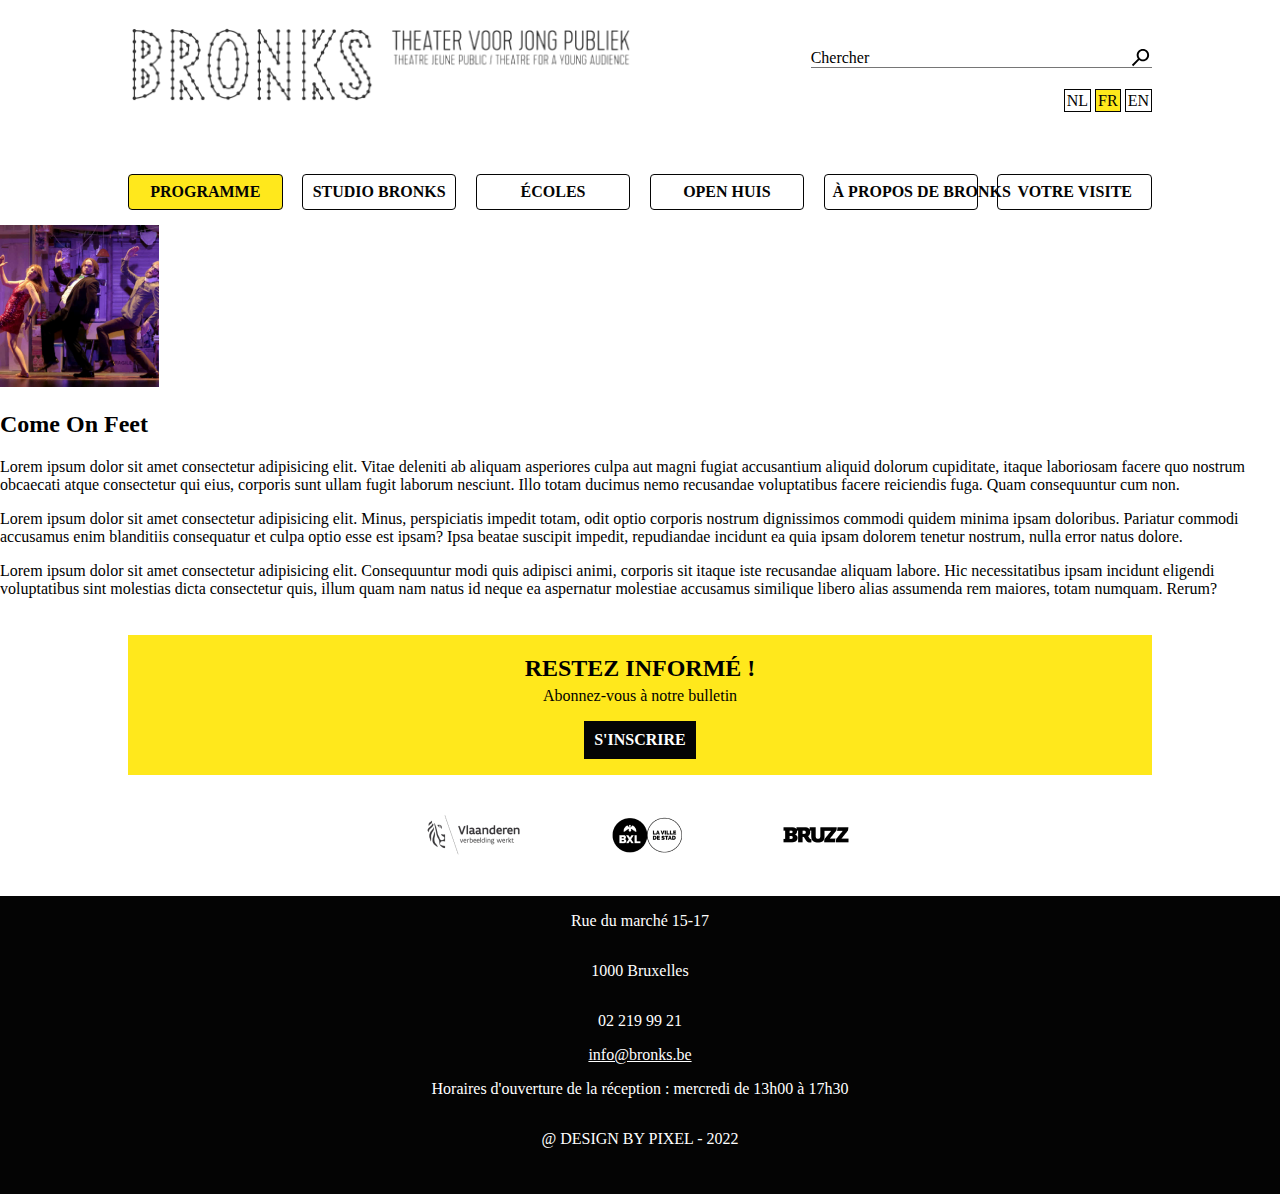
==== come_on_feet.html @ ed0005f0 "comm on feet html" ====
<!DOCTYPE html>
<html lang="fr">
<head>
    <meta charset="UTF-8">
    <meta name="viewport" content="width=device-width, initial-scale=1.0">
    <title>site Bronks</title>
    <link rel="stylesheet" href="style.css">
</head>
<body>
    <header>
        <img src="./img/logo_Bronks.png" alt="logo Bronks" onclick="window.location.href = './index.html';">
        <div class="search-bar">
            <p>Chercher</p>
            <input type="search">
        </div>
        <div class="languages">
            <a href="">NL</a>
            <a href="" class="selected">FR</a>
            <a href="">EN</a>
        </div>
        <nav>
            <a href="./programme.html" class="selected">PROGRAMME</a>
            <a href="">STUDIO BRONKS</a>
            <a href="">ÉCOLES</a>
            <a href="">OPEN HUIS</a>
            <a href="">À PROPOS DE BRONKS</a>
            <a href="">VOTRE VISITE</a>
        </nav>
    </header>
    <main>
        <img src="./img/come_on_feet.png" alt="">
        <div class="details">
            <h2>Come On Feet</h2>
            <p>Lorem ipsum dolor sit amet consectetur adipisicing elit. Vitae deleniti ab aliquam asperiores culpa aut magni fugiat accusantium aliquid dolorum cupiditate, itaque laboriosam facere quo nostrum obcaecati atque consectetur qui eius, corporis sunt ullam fugit laborum nesciunt. Illo totam ducimus nemo recusandae voluptatibus facere reiciendis fuga. Quam consequuntur cum non.</p>
            <p>Lorem ipsum dolor sit amet consectetur adipisicing elit. Minus, perspiciatis impedit totam, odit optio corporis nostrum dignissimos commodi quidem minima ipsam doloribus. Pariatur commodi accusamus enim blanditiis consequatur et culpa optio esse est ipsam? Ipsa beatae suscipit impedit, repudiandae incidunt ea quia ipsam dolorem tenetur nostrum, nulla error natus dolore.</p>
            <p>Lorem ipsum dolor sit amet consectetur adipisicing elit. Consequuntur modi quis adipisci animi, corporis sit itaque iste recusandae aliquam labore. Hic necessitatibus ipsam incidunt eligendi voluptatibus sint molestias dicta consectetur quis, illum quam nam natus id neque ea aspernatur molestiae accusamus similique libero alias assumenda rem maiores, totam numquam. Rerum?</p>
        </div>
    </main>
    <footer>
        <div class="newsletter">
            <h2>RESTEZ INFORMÉ !</h2>
            <p>Abonnez-vous à notre bulletin</p>
            <a href="">S'INSCRIRE</a>
        </div>
        <div class="logos">
            <img src="./img/vlaanderen_logo.png" alt="">
            <img src="./img/logo_vbx.png" alt="">
            <img src="./img/buzz_logo.png" alt="">
        </div>
        <div class="footer">
            <p>Rue du marché 15-17</p>
            <p>1000 Bruxelles</p>
            <p>02 219 99 21</p>
            <a href="">info@bronks.be</a>
            <p>Horaires d'ouverture de la réception : mercredi de 13h00 à 17h30</p>
            <p>@ DESIGN BY PIXEL - 2022</p>
        </div>
    </footer>
</body>
</html>
---- style.css ----
@import './css_modules/header.css';
@import './css_modules/footer.css';

:root {
    --yellow: #FFE81C;
    --black: #040404;
}

body {
    margin: 0;
    margin-top: 25px;
}
/*homepage*/
main#homepage {
    width: 80%;
    display: flex;
    flex-direction: row;
    justify-content: space-between;
    margin: auto;
}
main#homepage > img {
    width: calc(100% / 6 * (9 / 10));
    object-fit: cover;
}
/*programme page*/
div.piece {
    display: flex;
    flex-direction: row;
    justify-content: space-between;
    width: 30%;
    margin-left: 15%;
    margin-top: 25px;
}
div.piece:hover {
    cursor: pointer;
}
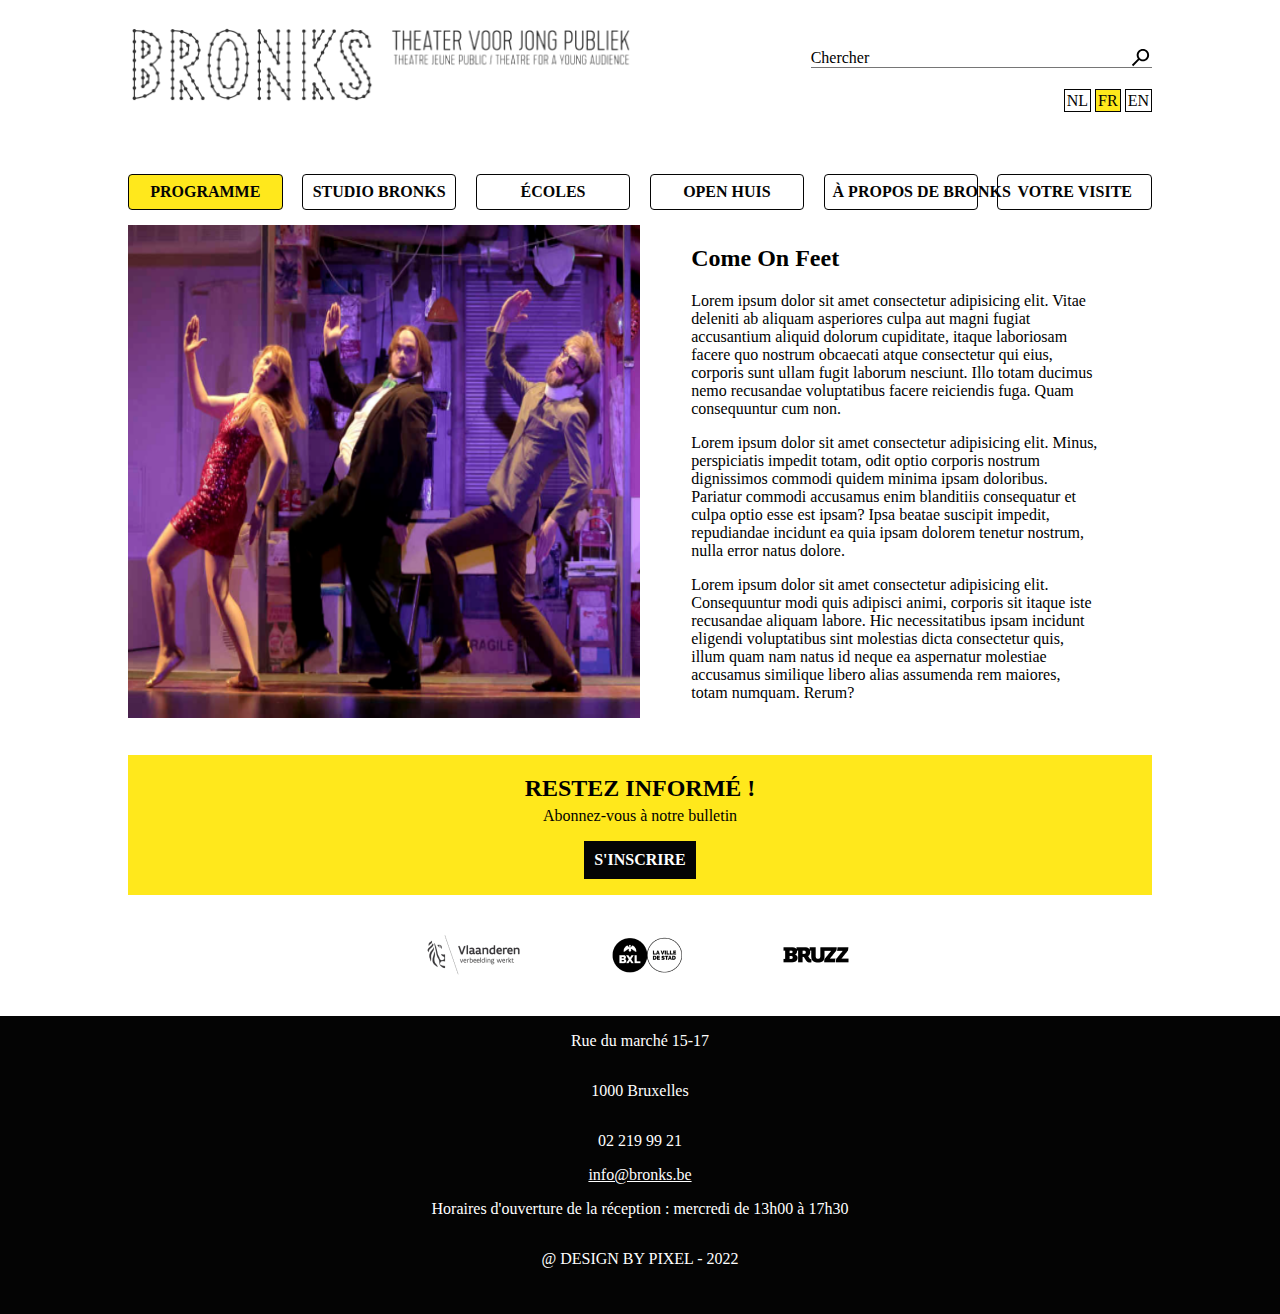
==== commit 832c1bbe: "come on feet css" ====
--- a/come_on_feet.html
+++ b/come_on_feet.html
@@ -27,8 +27,8 @@
             <a href="">VOTRE VISITE</a>
         </nav>
     </header>
-    <main>
-        <img src="./img/come_on_feet.png" alt="">
+    <main id="page">
+        <img src="./img/programme.png" alt="">
         <div class="details">
             <h2>Come On Feet</h2>
             <p>Lorem ipsum dolor sit amet consectetur adipisicing elit. Vitae deleniti ab aliquam asperiores culpa aut magni fugiat accusantium aliquid dolorum cupiditate, itaque laboriosam facere quo nostrum obcaecati atque consectetur qui eius, corporis sunt ullam fugit laborum nesciunt. Illo totam ducimus nemo recusandae voluptatibus facere reiciendis fuga. Quam consequuntur cum non.</p>
--- a/style.css
+++ b/style.css
@@ -33,4 +33,19 @@
 }
 div.piece:hover {
     cursor: pointer;
+}
+/*piece page*/
+#page {
+    width: 80%;
+    display: flex;
+    flex-direction: row;
+    flex-wrap: nowrap;
+    margin: auto;
+}
+#page > img {
+    width: 50%;
+}
+#page > h2, #page > div.details {
+    width: 40%;
+    margin: auto;
 }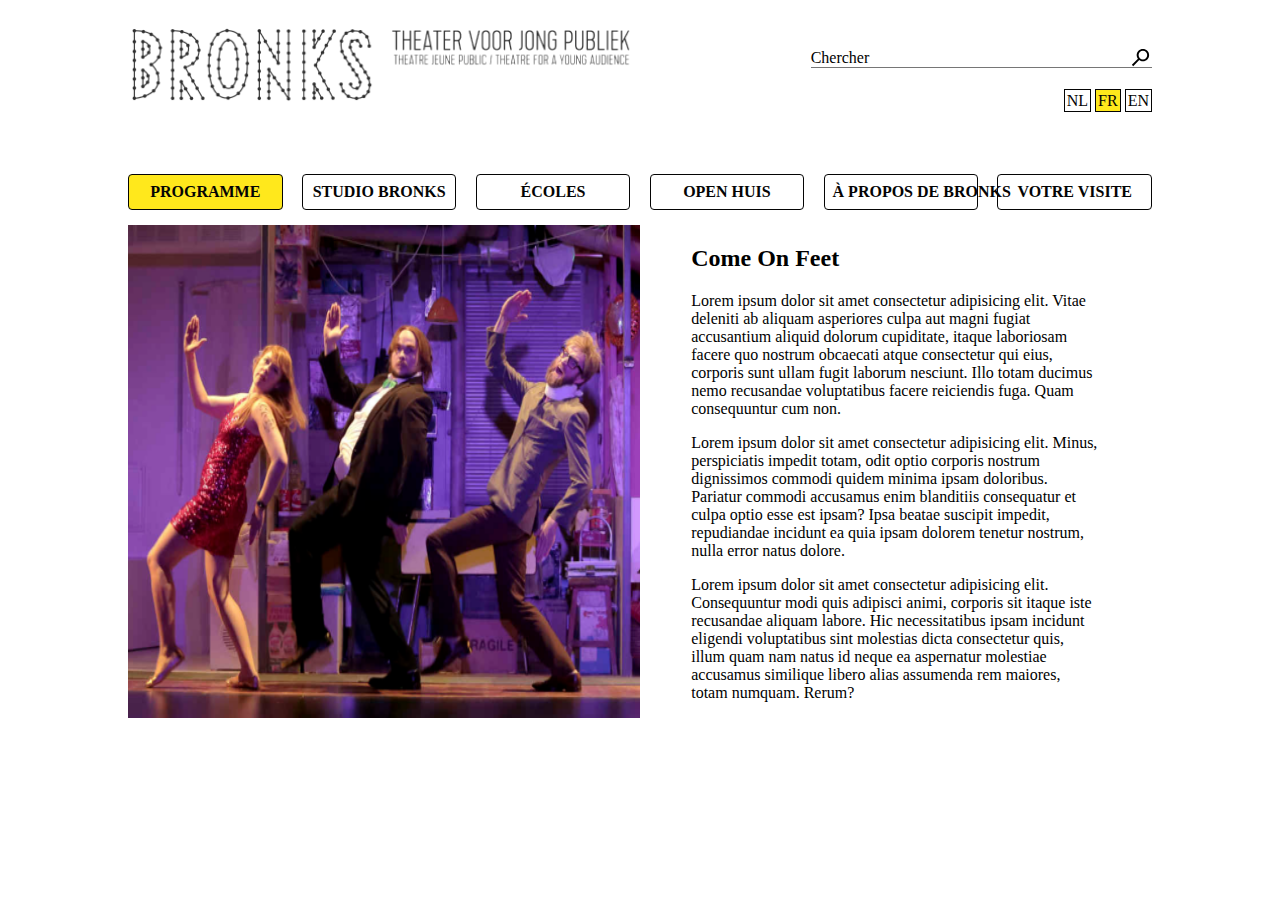
==== commit e27ada01: "fix footers" ====
--- a/come_on_feet.html
+++ b/come_on_feet.html
@@ -20,9 +20,9 @@
         </div>
         <nav>
             <a href="./programme.html" class="selected">PROGRAMME</a>
-            <a href="">STUDIO BRONKS</a>
-            <a href="">ÉCOLES</a>
-            <a href="">OPEN HUIS</a>
+            <a href="./studio.html">STUDIO BRONKS</a>
+            <a href="./ecoles.html">ÉCOLES</a>
+            <a href="./open_huis.html">OPEN HUIS</a>
             <a href="">À PROPOS DE BRONKS</a>
             <a href="">VOTRE VISITE</a>
         </nav>
@@ -36,25 +36,5 @@
             <p>Lorem ipsum dolor sit amet consectetur adipisicing elit. Consequuntur modi quis adipisci animi, corporis sit itaque iste recusandae aliquam labore. Hic necessitatibus ipsam incidunt eligendi voluptatibus sint molestias dicta consectetur quis, illum quam nam natus id neque ea aspernatur molestiae accusamus similique libero alias assumenda rem maiores, totam numquam. Rerum?</p>
         </div>
     </main>
-    <footer>
-        <div class="newsletter">
-            <h2>RESTEZ INFORMÉ !</h2>
-            <p>Abonnez-vous à notre bulletin</p>
-            <a href="">S'INSCRIRE</a>
-        </div>
-        <div class="logos">
-            <img src="./img/vlaanderen_logo.png" alt="">
-            <img src="./img/logo_vbx.png" alt="">
-            <img src="./img/buzz_logo.png" alt="">
-        </div>
-        <div class="footer">
-            <p>Rue du marché 15-17</p>
-            <p>1000 Bruxelles</p>
-            <p>02 219 99 21</p>
-            <a href="">info@bronks.be</a>
-            <p>Horaires d'ouverture de la réception : mercredi de 13h00 à 17h30</p>
-            <p>@ DESIGN BY PIXEL - 2022</p>
-        </div>
-    </footer>
 </body>
 </html>--- a/style.css
+++ b/style.css
@@ -4,11 +4,16 @@
 :root {
     --yellow: #FFE81C;
     --black: #040404;
+    --field: #FAF4F4;
 }
 
 body {
     margin: 0;
     margin-top: 25px;
+}
+
+button:hover {
+    cursor: pointer;
 }
 /*homepage*/
 main#homepage {
@@ -48,4 +53,45 @@
 #page > h2, #page > div.details {
     width: 40%;
     margin: auto;
+}
+/*signup page*/
+#signup > h1 {
+    width: 80%;
+    text-align: start;
+    margin: 20px auto;
+}
+#signup-form {
+    width: 80%;
+    display: flex;
+    flex-direction: row;
+    flex-wrap: wrap;
+    justify-content: space-between;
+    margin: auto;
+}
+.field {
+    width: 48%;
+    display: flex;
+    flex-direction: column;
+    align-items: flex-start;
+    font-weight: 900;
+    font-size: 1.2em;
+    margin: 5px 0;
+}
+.field:first-child, .field:nth-child(4) {
+    width: 100%;
+}
+.field > input {
+    width: 100%;
+    height: 67px;
+    background-color: var(--field);
+}
+#signup-form > button[type=submit] {
+    width: 15%;
+    height: 40px;
+    background-color: var(--black);
+    font-weight: 900;
+    color: white;
+    border: none;
+    border-radius: 5px;
+    margin: 20px auto;
 }